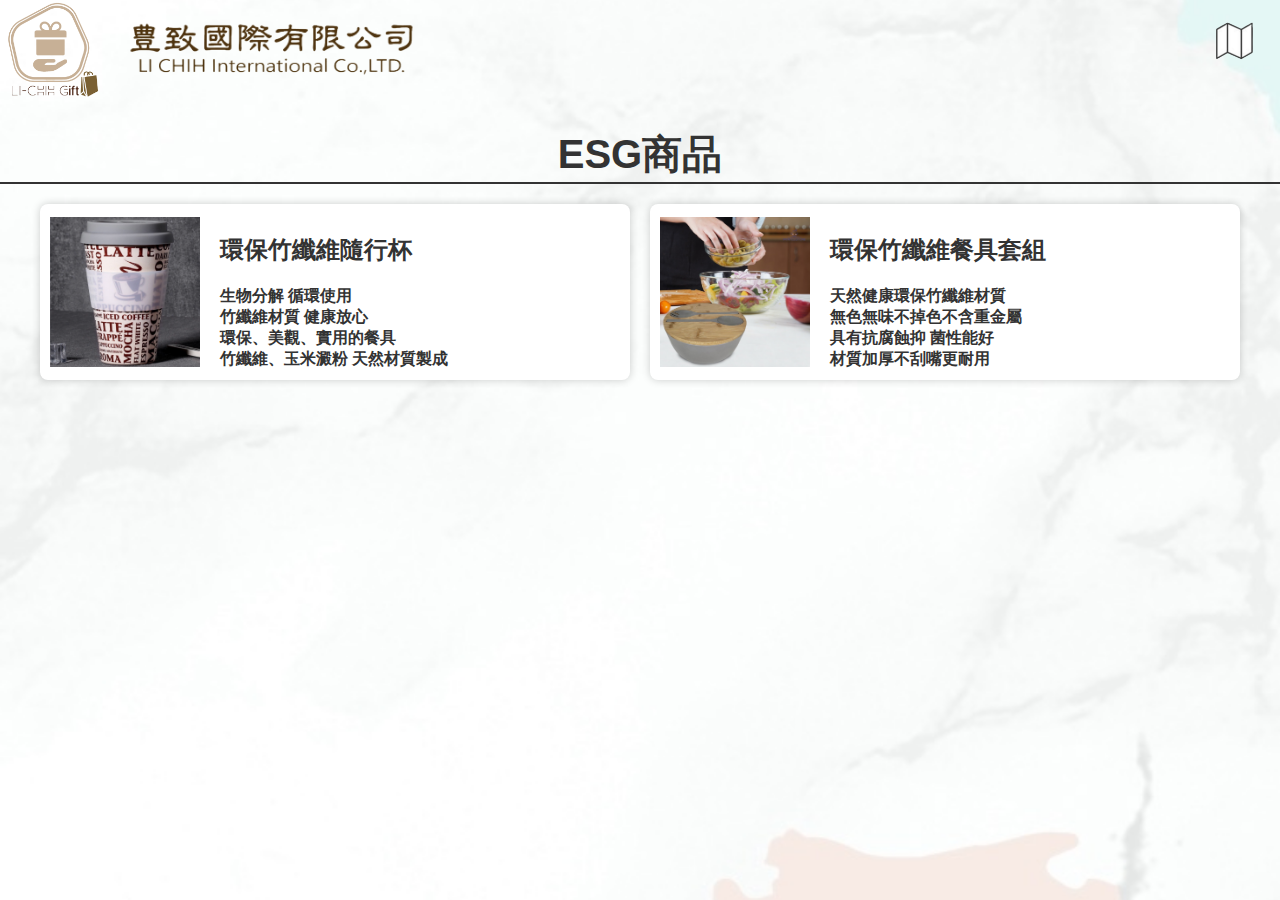
==== LI CHIH/esg-products.html @ 2747dd9c "version1" ====
<!DOCTYPE html>
<html lang="en">
<head>
    <meta charset="UTF-8">
    <meta name="viewport" content="width=device-width, initial-scale=1.0">
    <title>ESG商品</title>
    <link rel="stylesheet" href="esg-products.css"> 
</head>
<div class="logo-container">
    <a href="index.html">
        <img src="images/logo.jpg" alt="禮贈品" class="logo">
        <img src="images/id.jpg" alt="客製化" class="company-image">
    </a>
</div>

<div class="directory-icon">
    <img src="images/目錄.jpg" alt="目錄圖片">
    <div class="directory-content">
        <ul>
            <li><a href="index.html">首頁</a></li>
            <li><a href="customized.html">客製化禮贈品</a></li>
            <li><a href="case-studies.html">合作案例</a></li>
            <li><a href="contact-us.html">聯繫提案</a></li>
        </ul>
    </div>
</div>

<body>

    <header>
        <h1>ESG商品</h1>
    </header>
    <div class="gallery-container">
        <div class="image-gallery">
            <div class="image-item">
                <img src="images/e1.jpg" class="gallery-image" alt="Image 1">
                <div class="image-caption"><h2>環保竹纖維隨行杯</h2>生物分解 循環使用 <br>竹纖維材質 健康放心<br>
                    環保、美觀、實用的餐具<br>
                    竹纖維、玉米澱粉 天然材質製成</div>
            </div>
            <div class="image-item">
                <img src="images/e2.jpg" class="gallery-image" alt="Image 2">
                <div class="image-caption"><h2>環保竹纖維餐具套組</h2>天然健康環保竹纖維材質<br>
                    無色無味不掉色不含重金屬<br>
                    具有抗腐蝕抑 菌性能好<br>
                    材質加厚不刮嘴更耐用</div>
            </div>
            
        </div>
    </div>
</body>
</html>
---- LI CHIH/esg-products.css ----
/* 基本样式 */
body {
    font-family: Arial, sans-serif; /* 设置全局字体为Arial或sans-serif */
    margin: 0; /* 去除页面的默认外边距 */
    padding: 0; /* 去除页面的默认内边距 */
    background: url(images/background.jpg) no-repeat center center fixed; /* 设置背景图片并居中 */
    background-size: cover; /* 让背景图片充满整个屏幕 */
}
/* 页面样式 */
body {
    margin: 0;
    padding: 0;
    max-width: 100%; /* 设置页面最大宽度为视口宽度 */
    overflow-x: hidden; /* 隐藏水平滚动条 */
}
/*******************************************************************/


/*目錄*/
.directory-icon {
    position: fixed; /* 固定位置 */
    top: 16px; /* 與頂部的距離 */
    right: 20px; /* 與右邊的距離 */
    cursor: pointer; /* 滑鼠游標變成手指 */
    z-index: 1000; /* 確保在其他元素上方 */
}

.directory-icon img {
    width: 50px; /* 目錄圖片的寬度 */
    height: auto; /* 高度自適應 */
}

.directory-content {
    display: none; /* 初始時隱藏內容 */
    position: absolute; /* 絕對定位 */
    top: 50px; /* 與目錄圖片的下邊緣距離 */
    right: 0; /* 與視窗右邊對齊 */
    background-color: rgba(71, 70, 70, 0.8); /* 半透明灰色背景 */
    box-shadow: 0 0 10px rgba(0, 0, 0, 0.5); /* 陰影效果，調整陰影顏色和模糊程度 */
    padding: 10px;
    z-index: 999; /* 確保在其他元素上方 */
    width: 200px; /* 設置寬度 */
    max-height: calc(100vh - 60px); /* 設置最大高度，考慮目錄圖片與上邊距之間的距離 */
    overflow-y: auto; /* 如果內容超出高度，顯示滾動條 */
}

.directory-content ul {
    list-style-type: none; /* 去除點點 */
    padding: 0;
}

.directory-content ul li {
    padding: 5px 0;
}

.directory-icon:hover .directory-content {
    display: block; /* 滑鼠懸停時顯示內容 */
}
.directory-content ul li {
    padding: 5px 0;
}

.directory-content ul li a {
    display: block; /* 块级显示 */
    padding: 10px 15px; /* 内边距 */
    text-decoration: none; /* 去除下划线 */
    color: white; /* 文字颜色 */
    background-color: rgba(255, 255, 255, 0.2); /* 悬停背景颜色 */
    border-radius: 5px; /* 圆角 */
}

.directory-content ul li a:hover {
    background-color: rgba(255, 255, 255, 0.4); /* 悬停时背景颜色 */
}



/*******************************************************************/
/* Logo 樣式 */
.logo-container {
    display: flex; /* 使用Flexbox布局 */
    align-items: center; /* 垂直居中子元素 */
}

.logo-container a {
    color: inherit; /* 继承父元素的文字颜色 */
    text-decoration: none; /* 取消下划线 */
    display: flex; /* 使用Flexbox布局 */
    align-items: center; /* 垂直居中子元素 */
}

.logo {
    height: 100px; /* 图片高度为50px */
    margin-right: 20px; /* 右侧外边距为10px */
}
.company-image {
    max-width: 50%; /* 设置最大宽度 */
    max-height: 100px; /* 设置最大高度 */
}

/***************************************/

/* 頁面標題 */
h1 {
    font-size: 2.5em;
    color: #333;
    text-align: center;
    margin-bottom: 20px;
    border-bottom: 2px solid #333;
    font-family: 'Segoe UI', Tahoma, Geneva, Verdana, sans-serif;
}

/***************************************/
.gallery-container {
    max-width: 1200px; /* 设置最大宽度 */
    margin: 20px auto; /* 水平居中并增加垂直外边距 */
    padding: 0 20px; /* 左右内边距 */
}

/* 图片库样式 */
.image-gallery {
    display: grid;
    grid-template-columns: repeat(auto-fit, minmax(150px, 1fr));
    gap: 20px;
    justify-content: center; /* 使整个图片库水平居中 */
}

/* 图片项样式 */
.image-item {
    display: flex;
    align-items: center; /* 垂直居中 */
    justify-content: flex-start; /* 水平对齐 */
    border-radius: 8px; /* 圆角边框 */
    box-shadow: 0 0 8px rgba(0, 0, 0, 0.2); /* 阴影效果 */
    padding: 10px;
    background-color: #fff; /* 背景色 */
}

/* 图片样式 */
.gallery-image {
    width: 150px; /* 固定宽度 */
    height: 150px; /* 固定高度，保持正方形 */
    object-fit: cover; /* 确保图像完全填充容器，裁剪溢出部分 */
    margin-right: 20px; /* 图片和文字之间的间距 */
}

/* 文本样式 */
.image-caption {
    color: #333;
    font-size: 1em; /* 字体大小 */
    font-weight: bold;
    text-align: left; /* 左对齐 */
    white-space: nowrap; /* 防止换行 */
}

@media (max-width: 600px) {
    .image-item {
        flex-direction: column; /* 垂直排列图片和文字 */
        align-items: center; /* 水平居中 */
    }

    .gallery-image {
        margin-right: 0; /* 移除图片和文字之间的间距 */
        margin-bottom: 10px; /* 图片和文字之间增加垂直间距 */
    }

    .image-caption {
        text-align: center; /* 中心对齐文字 */
    }
}
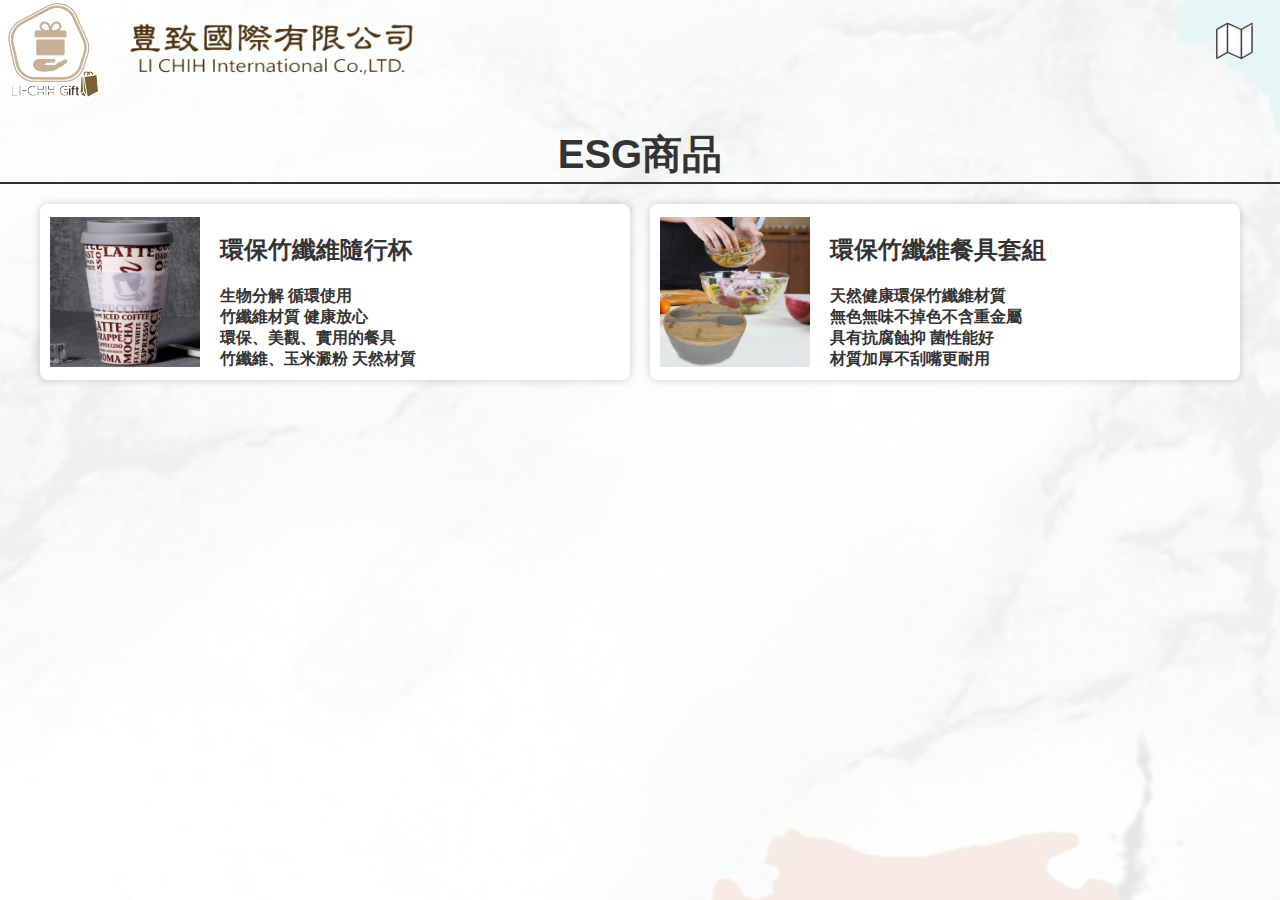
==== commit 538166d3: "esg-products.html" ====
--- a/LI CHIH/esg-products.html
+++ b/LI CHIH/esg-products.html
@@ -38,7 +38,7 @@
                 <img src="images/e1.jpg" class="gallery-image" alt="Image 1">
                 <div class="image-caption"><h2>環保竹纖維隨行杯</h2>生物分解 循環使用 <br>竹纖維材質 健康放心<br>
                     環保、美觀、實用的餐具<br>
-                    竹纖維、玉米澱粉 天然材質製成</div>
+                    竹纖維、玉米澱粉 天然材質</div>
             </div>
             <div class="image-item">
                 <img src="images/e2.jpg" class="gallery-image" alt="Image 2">
--- a/LI CHIH/esg-products.css
+++ b/LI CHIH/esg-products.css
@@ -155,16 +155,20 @@
 
 @media (max-width: 600px) {
     .image-item {
-        flex-direction: column; /* 垂直排列图片和文字 */
-        align-items: center; /* 水平居中 */
+        display: block; /* 将项目设为块级元素 */
+        text-align: center; /* 图片和文字居中对齐 */
+        margin-bottom: 50px; /* 与下一个框之间的垂直间距 */
     }
 
     .gallery-image {
-        margin-right: 0; /* 移除图片和文字之间的间距 */
-        margin-bottom: 10px; /* 图片和文字之间增加垂直间距 */
+        display: inline-block; /* 图片和文字在同一行显示 */
+        margin-right: 10px; /* 图片和文字之间的水平间距 */
+        margin-bottom: 10px; /* 图片和文字之间的垂直间距 */
     }
 
     .image-caption {
-        text-align: center; /* 中心对齐文字 */
+        display: block; /* 让文字单独占据一行 */
+        text-align: left; /* 文字左对齐 */
+        font-size: 12px; /* 调整文字的字体大小 */
     }
-}+}
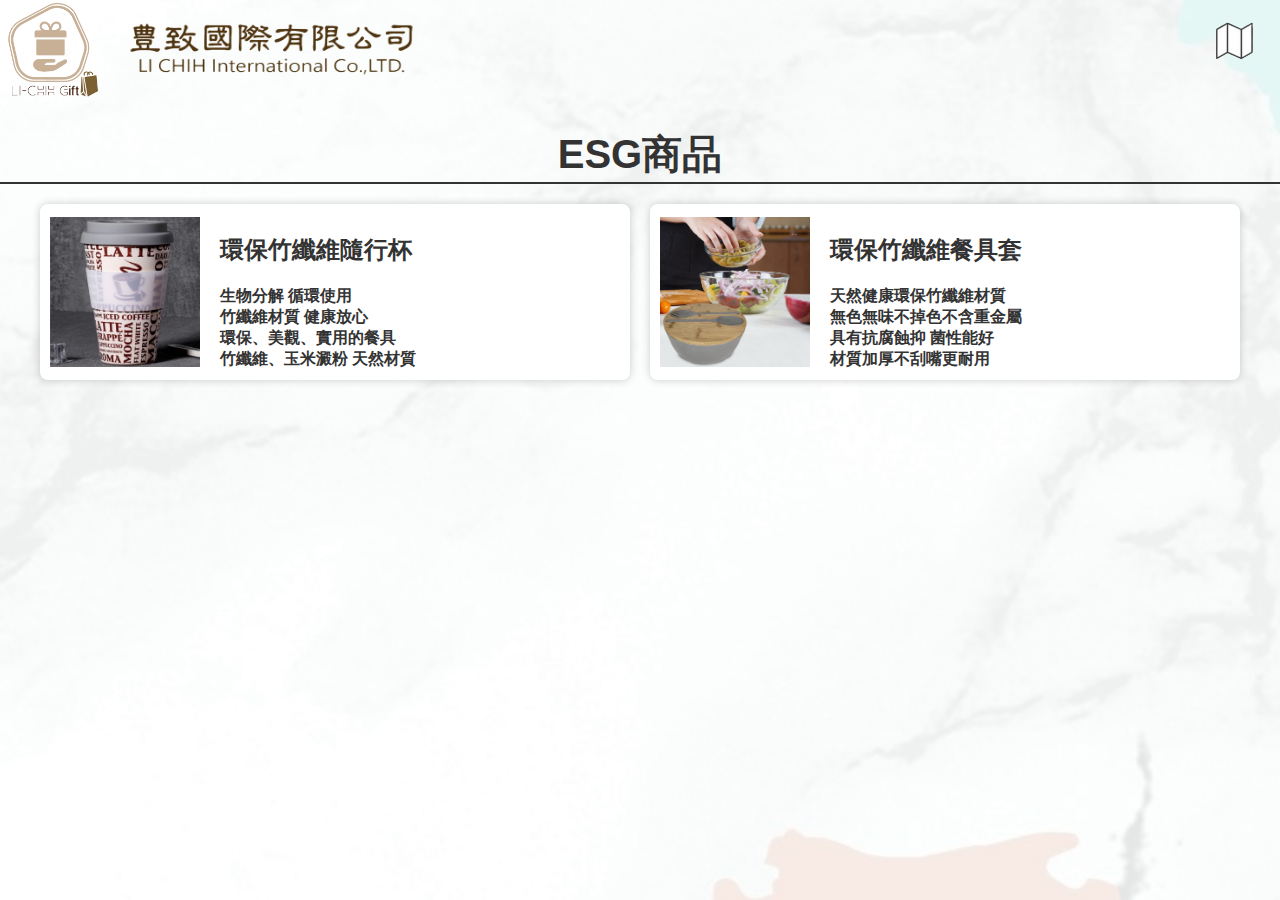
==== commit 1d604284: "esg-products.html" ====
--- a/LI CHIH/esg-products.html
+++ b/LI CHIH/esg-products.html
@@ -42,7 +42,7 @@
             </div>
             <div class="image-item">
                 <img src="images/e2.jpg" class="gallery-image" alt="Image 2">
-                <div class="image-caption"><h2>環保竹纖維餐具套組</h2>天然健康環保竹纖維材質<br>
+                <div class="image-caption"><h2>環保竹纖維餐具套</h2>天然健康環保竹纖維材質<br>
                     無色無味不掉色不含重金屬<br>
                     具有抗腐蝕抑 菌性能好<br>
                     材質加厚不刮嘴更耐用</div>
